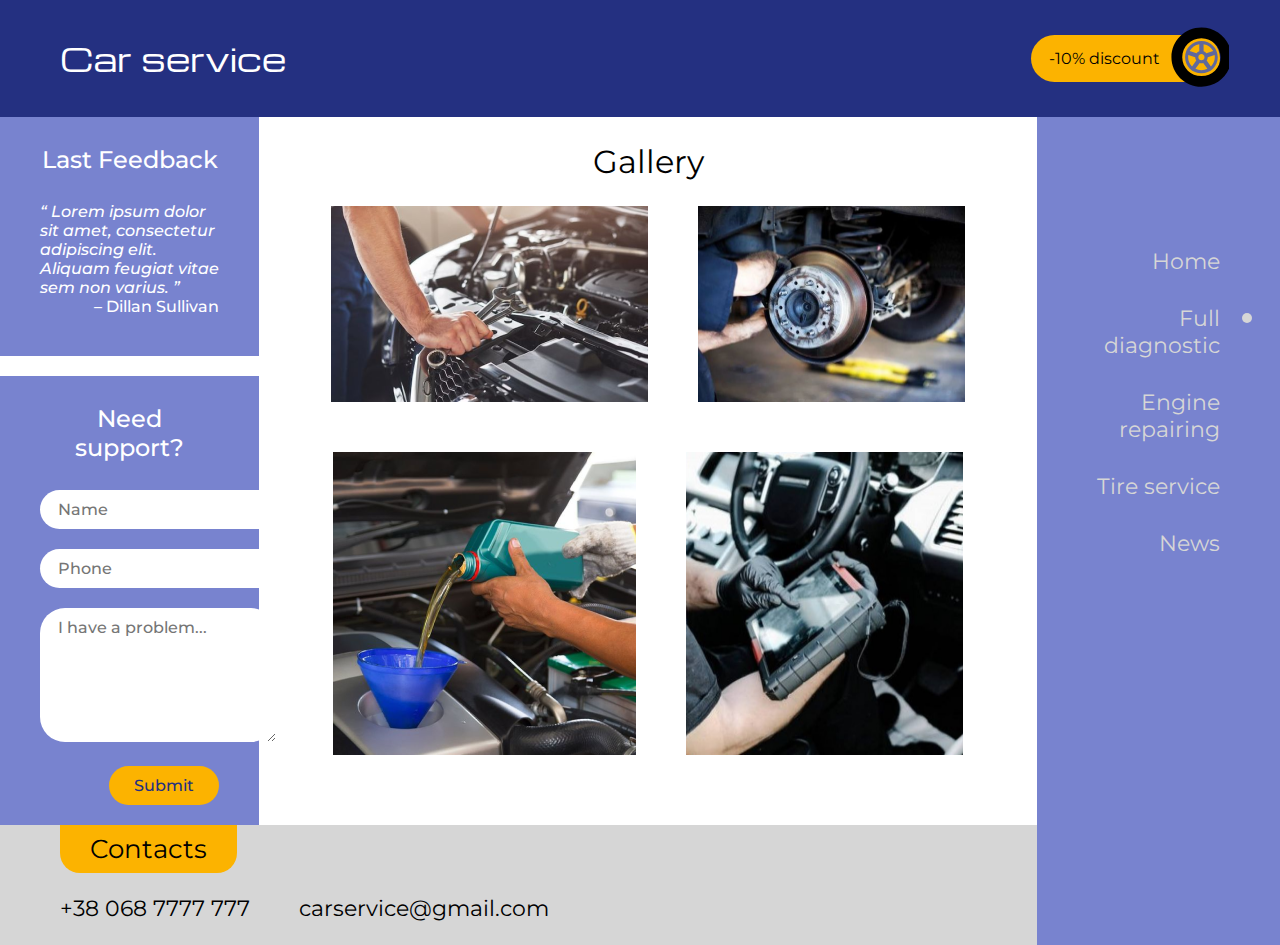
==== page1.html @ b2d56a54 "add more pages" ====
<!DOCTYPE html>
<html>
<head>
	<title>Car service</title>
	<link rel="stylesheet" href="./css/styles.css">
</head>
<body>
	<header>
		<div class="logo">Car service</div>
		<div class="discount-banner">
			-10% discount
		</div>
	</header>
	<div class="wrapper">
		<div class="content">
			<main>
				<aside>
					<div class="feedback side-block">
						<div class="title">Last Feedback</div>
						<div class="text">“ Lorem ipsum dolor sit amet, consectetur adipiscing elit. Aliquam feugiat vitae sem non varius. ”
							<div class="author"> – Dillan Sullivan</div></div>
					</div>
					<div class="contact-form side-block">
						<div class="title">Need support?</div>
						<form action="">
							<input type="text" placeholder="Name">
							<input type="text" placeholder="Phone">
							<textarea placeholder="I have a problem..." id="" rows="6"></textarea>
							<input type="submit" >
						</form>
					</div>
				</aside>
				<section>
					<div class="title">	Gallery</div>
					<div class="photos">
						<img src="./images/image1.png" alt="">
						<img src="./images/image2.png" alt="">
						<img src="./images/image3.png" alt="">
						<img src="./images/image4.png" alt="">
					</div>
				</section>
			</main>
			<footer>
				<div class="title">Contacts</div>
				<div class="info">
					<span id="phone">+38 068 7777 777</span>
					<span id="email">carservice@gmail.com</span>
				</div>
			</footer>
		</div>
		<nav>
			<ul>
				<li><a href="/" >Home</a></li>
				<li><a href="page1.html" class="active">Full diagnostic</a></li>
				<li><a href="page2.html">Engine repairing</a></li>
				<li><a href="page3.html">Tire service</a></li>
				<li><a href="page4.html">News</a></li>
			</ul>
		</nav>
	</div>
</body>
</html>
---- css/styles.css ----
@font-face{
	font-family: "Montserrat Regular";
	src: url('../fonts/Montserrat-Regular.ttf');
}

@font-face{
	font-family: "Montserrat Medium";
	src: url('../fonts/Montserrat-Medium.ttf');
}

@font-face{
	font-family: "Montserrat Medium Italic";
	src: url('../fonts/Montserrat-MediumItalic.ttf');
}

@font-face{
	font-family: "Michroma";
	src: url('../fonts/Michroma-Regular.ttf');
}




body, html{
	margin: 0px;
	padding: 0px;
}

header{
	background: #243081;
	padding: 35px 60px 35px 60px;
	display: flex;
	justify-content: space-between;
}
header .logo{
	font-size: 32px;
	color: #ffffff;
	font-family: "Michroma";
}
.discount-banner{
	font-family: "Montserrat Regular";
	background: #FCB300;
	padding: 14px 60px 14px 18px;
	border-radius: 30px;
	position: relative;
}
.discount-banner::after{
	content:"";
	position: absolute;
    width: 63px;
    height: 63px;
    top: -9px;
    background: url(../images/tire.svg);
    right: -9px;
}

.wrapper{
	display: flex;
	
}
main{

	display: flex;
}
nav{
	width: 	15%;
	text-align: right;
	background: #7883CF;
	padding-right: 60px;
	justify-content: center;
	padding-top: 100px;
}
nav li{
	list-style: none;
		padding-top: 15px;
	padding-bottom: 15px;
}

nav a{
	font-family: "Montserrat Regular";
	font-size: 22px;
	color:#D6D6D6;
	text-decoration: none;
	position: relative;
}
.active::after{
	content:"";
	position: absolute;
	height: 10px;
	width: 10px;
	border-radius:10px;
	background: #D6D6D6;
    right: -32px;
    top: 8px;

}
.content{
	width: 85%;
	display: flex;	
	flex-direction: column;
}
aside{
	width: 25%;
	align-self: left;
}
section{
	width: 80%;
	padding-left: 50px;	
	padding-right: 50px;
	padding-bottom: 50px;	
}
section .title{
	font-family: "Montserrat Regular";
	text-align: center;
	font-size: 32px;
	padding-top: 25px;
	padding-bottom: 25px;
}
.photos{
	display: flex;
    flex-wrap: wrap;
    gap: 50px;
    justify-content: center;
}

footer{
	font-family: "Montserrat Regular";
	height: 120px;
	background: #D6D6D6;
	padding-left: 60px;

}

footer .title{
	font-size: 26px;
	padding-top: 8px;
	padding-bottom: 8px;
	padding-right: 30px;
	padding-left: 30px;
	background: #FCB300;
	border-radius: 0 0 20px 20px;
	position: absolute;
}

footer .info{
	margin-top: 70px;
    font-size: 22px;
    display: flex;
    width: 50%;
    justify-content: space-between;
}

.side-block{
	background: #7883CF;
	color: #ffffff;
	padding-right: 40px;
	padding-left: 40px;
	padding-bottom: 40px;
}

aside .title{
	text-align: center;
	font-size: 24px;
	padding-top: 28px;
	padding-bottom: 28px;
	font-family: "Montserrat Medium";
}

.feedback .text{
	font-size: 16px;
	font-family: "Montserrat Medium Italic";
	height: 30%
}
.feedback .author{
	text-align: end;
	font-family: "Montserrat Medium";
}

.contact-form{
	margin-top: 20px;
	height: 70%;
	
}

.contact-form input,textarea{
	font-family: "Montserrat Medium";
	border:none;
	border-radius: 25px;
	padding-top: 10px;
	padding-bottom: 10px;
	padding-left: 18px;
	font-size: 16px;
	color: #243081;
	outline: none;
	margin-bottom: 20px;
}

.contact-form input[type="submit"]{
	padding-left: 25px;
	padding-right: 25px;
	color: #243081;
	background: #FCB300;
	float: right;
}
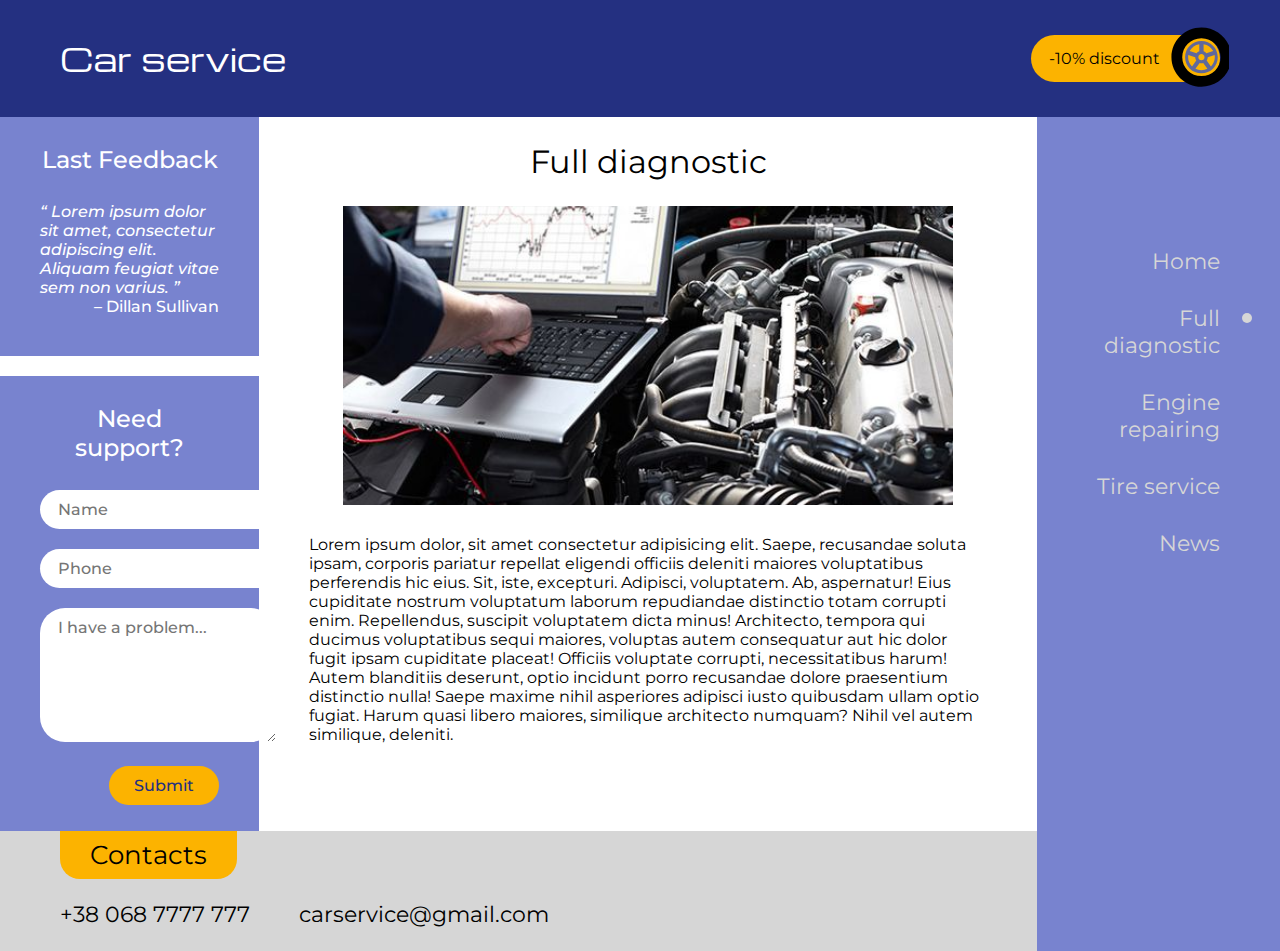
==== commit 8b92f161: "Add some content" ====
--- a/page1.html
+++ b/page1.html
@@ -31,12 +31,12 @@
 					</div>
 				</aside>
 				<section>
-					<div class="title">	Gallery</div>
-					<div class="photos">
-						<img src="./images/image1.png" alt="">
-						<img src="./images/image2.png" alt="">
-						<img src="./images/image3.png" alt="">
-						<img src="./images/image4.png" alt="">
+					<div class="title">Full diagnostic</div>
+					<div class="page-image">
+						<img src="./images/diagnostic.jpg" alt="">
+					</div>
+					<div class="description">
+						Lorem ipsum dolor, sit amet consectetur adipisicing elit. Saepe, recusandae soluta ipsam, corporis pariatur repellat eligendi officiis deleniti maiores voluptatibus perferendis hic eius. Sit, iste, excepturi. Adipisci, voluptatem. Ab, aspernatur! Eius cupiditate nostrum voluptatum laborum repudiandae distinctio totam corrupti enim. Repellendus, suscipit voluptatem dicta minus! Architecto, tempora qui ducimus voluptatibus sequi maiores, voluptas autem consequatur aut hic dolor fugit ipsam cupiditate placeat! Officiis voluptate corrupti, necessitatibus harum! Autem blanditiis deserunt, optio incidunt porro recusandae dolore praesentium distinctio nulla! Saepe maxime nihil asperiores adipisci iusto quibusdam ullam optio fugiat. Harum quasi libero maiores, similique architecto numquam? Nihil vel autem similique, deleniti.
 					</div>
 				</section>
 			</main>
--- a/css/styles.css
+++ b/css/styles.css
@@ -203,3 +203,21 @@
 	float: right;
 }
 
+
+.page-image{
+	height: 45%;
+    width: 90%;
+    margin: auto;
+}
+
+.page-image img{
+	object-fit: cover;
+    object-position: 50% 50%;
+    height: 100%;
+    width: 100%;
+}
+section .description{
+	font-family: "Montserrat Regular";
+	font-size: 16px;
+	margin-top:30px;
+}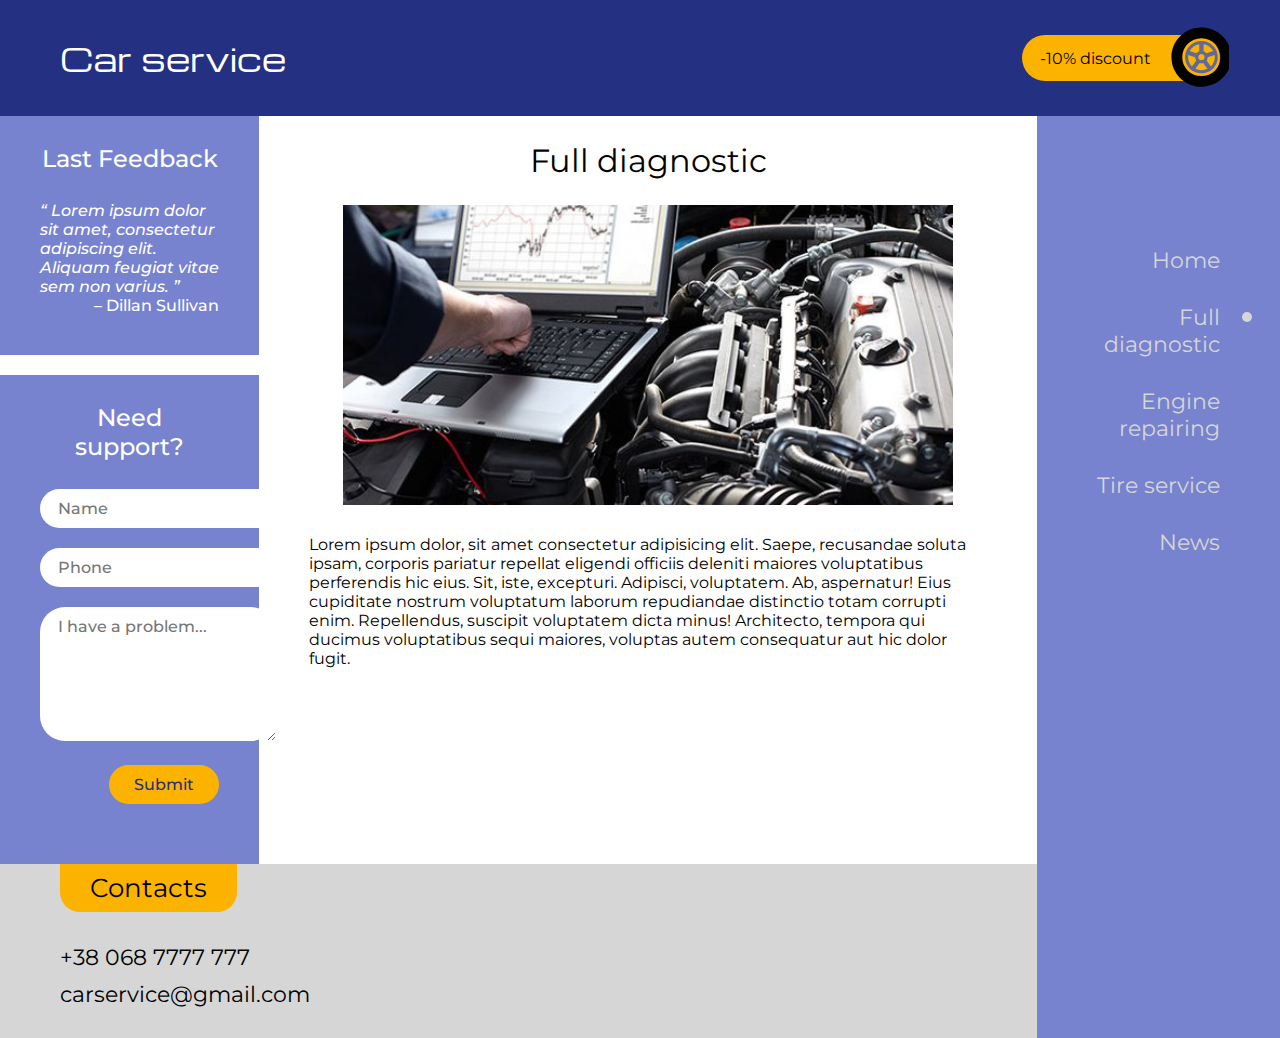
==== commit 085afab4: "Fix bugs" ====
--- a/page1.html
+++ b/page1.html
@@ -36,7 +36,7 @@
 						<img src="./images/diagnostic.jpg" alt="">
 					</div>
 					<div class="description">
-						Lorem ipsum dolor, sit amet consectetur adipisicing elit. Saepe, recusandae soluta ipsam, corporis pariatur repellat eligendi officiis deleniti maiores voluptatibus perferendis hic eius. Sit, iste, excepturi. Adipisci, voluptatem. Ab, aspernatur! Eius cupiditate nostrum voluptatum laborum repudiandae distinctio totam corrupti enim. Repellendus, suscipit voluptatem dicta minus! Architecto, tempora qui ducimus voluptatibus sequi maiores, voluptas autem consequatur aut hic dolor fugit ipsam cupiditate placeat! Officiis voluptate corrupti, necessitatibus harum! Autem blanditiis deserunt, optio incidunt porro recusandae dolore praesentium distinctio nulla! Saepe maxime nihil asperiores adipisci iusto quibusdam ullam optio fugiat. Harum quasi libero maiores, similique architecto numquam? Nihil vel autem similique, deleniti.
+						Lorem ipsum dolor, sit amet consectetur adipisicing elit. Saepe, recusandae soluta ipsam, corporis pariatur repellat eligendi officiis deleniti maiores voluptatibus perferendis hic eius. Sit, iste, excepturi. Adipisci, voluptatem. Ab, aspernatur! Eius cupiditate nostrum voluptatum laborum repudiandae distinctio totam corrupti enim. Repellendus, suscipit voluptatem dicta minus! Architecto, tempora qui ducimus voluptatibus sequi maiores, voluptas autem consequatur aut hic dolor fugit.
 					</div>
 				</section>
 			</main>
@@ -50,7 +50,7 @@
 		</div>
 		<nav>
 			<ul>
-				<li><a href="/" >Home</a></li>
+				<li><a href="index.html" >Home</a></li>
 				<li><a href="page1.html" class="active">Full diagnostic</a></li>
 				<li><a href="page2.html">Engine repairing</a></li>
 				<li><a href="page3.html">Tire service</a></li>
--- a/css/styles.css
+++ b/css/styles.css
@@ -43,6 +43,8 @@
 	padding: 14px 60px 14px 18px;
 	border-radius: 30px;
 	position: relative;
+	min-width: 120px;
+    max-height: 18px;
 }
 .discount-banner::after{
 	content:"";
@@ -61,6 +63,7 @@
 main{
 
 	display: flex;
+	flex-grow: 1;
 }
 nav{
 	width: 	15%;
@@ -101,7 +104,8 @@
 }
 aside{
 	width: 25%;
-	align-self: left;
+	display: flex;
+    flex-direction: column;
 }
 section{
 	width: 80%;
@@ -125,10 +129,9 @@
 
 footer{
 	font-family: "Montserrat Regular";
-	height: 120px;
 	background: #D6D6D6;
 	padding-left: 60px;
-
+	padding-bottom: 30px;
 }
 
 footer .title{
@@ -147,7 +150,10 @@
     font-size: 22px;
     display: flex;
     width: 50%;
-    justify-content: space-between;
+    flex-direction: column;
+}
+footer .info span{
+	padding-top:10px;
 }
 
 .side-block{
@@ -178,8 +184,8 @@
 
 .contact-form{
 	margin-top: 20px;
-	height: 70%;
 	
+	flex-grow: 1;
 }
 
 .contact-form input,textarea{
@@ -195,6 +201,10 @@
 	margin-bottom: 20px;
 }
 
+.contact-form textarea{
+	resize: vertical;
+}
+
 .contact-form input[type="submit"]{
 	padding-left: 25px;
 	padding-right: 25px;
@@ -207,6 +217,7 @@
 .page-image{
 	height: 45%;
     width: 90%;
+    max-height: 300px;
     margin: auto;
 }
 
